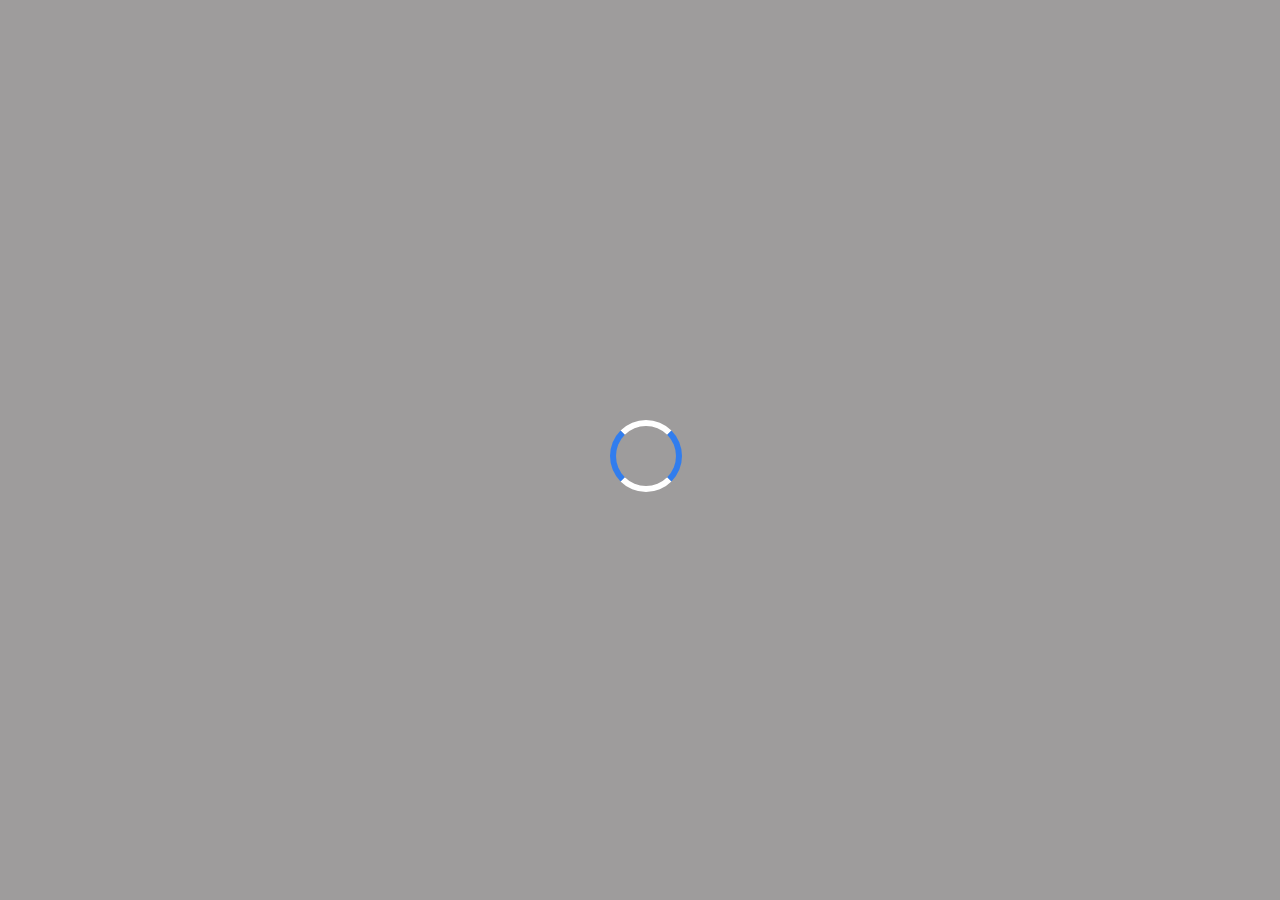
==== src/portfolio-details.html @ 345a62d0 "update" ====
<!DOCTYPE html>
<html lang="en">

<head>
  <meta charset="utf-8">
  <meta content="width=device-width, initial-scale=1.0" name="viewport">

  <title>Portfolio Details - Personal Bootstrap Template</title>
  <meta content="" name="description">
  <meta content="" name="keywords">

  <!-- Favicons -->
  <link href="assets/img/favicon.png" rel="icon">
  <link href="assets/img/apple-touch-icon.png" rel="apple-touch-icon">

  <!-- Google Fonts -->
  <link href="https://fonts.googleapis.com/css?family=Open+Sans:300,300i,400,400i,600,600i,700,700i|Raleway:300,300i,400,400i,500,500i,600,600i,700,700i|Poppins:300,300i,400,400i,500,500i,600,600i,700,700i" rel="stylesheet">

  <!-- Vendor CSS Files -->
  <link href="assets/vendor/bootstrap/css/bootstrap.min.css" rel="stylesheet">
  <link href="assets/vendor/icofont/icofont.min.css" rel="stylesheet">
  <link href="assets/vendor/boxicons/css/boxicons.min.css" rel="stylesheet">
  <link href="assets/vendor/venobox/venobox.css" rel="stylesheet">
  <link href="assets/vendor/owl.carousel/assets/owl.carousel.min.css" rel="stylesheet">
  <link href="assets/vendor/aos/aos.css" rel="stylesheet">

  <!-- Template Main CSS File -->
  <link href="assets/css/style.css" rel="stylesheet">

  <!-- =======================================================
  * Template Name: MyResume - v3.0.0
  * Template URL: https://bootstrapmade.com/free-html-bootstrap-template-my-resume/
  * Author: BootstrapMade.com
  * License: https://bootstrapmade.com/license/
  ======================================================== -->
</head>

<body>

  <main id="main">

    <!-- ======= Portfolio Details ======= -->
    <section id="portfolio-details" class="portfolio-details">
      <div class="container" data-aos="fade-up">

        <div class="row">

          <div class="col-lg-8">
            <h2 class="portfolio-title">Card Validation</h2>
            <div class="owl-carousel portfolio-details-carousel">
              <img src="assets/img/portfolio/card.jpg" class="img-fluid" alt="">
            </div>
          </div>

          <div class="col-lg-4 portfolio-info">
            <h3>Project information</h3>
            <ul>
              <li><strong>Project</strong>: Bootcamp LIM013</li>
              <li><strong>Repositorio</strong>: <a href="https://github.com/ShirleyRM/LIM013-card-validation">GitHub</a></li>
            </ul>

            <p>
              Esta web App es el interfaz de la marca Warmi Store 👚🍃 una tienda de ropa peruana ❤️ En la página encontraremos el
              último paso del proceso de compra, para lo cual el usuario debe validar su tarjeta de crédito o débito, ingresando su
              nombre de usuario y número de tarjeta 💳
            </p>
          </div>

          <div class="col-lg-8">
            <h2 class="portfolio-title">MD-Links</h2>
            <div class="owl-carousel portfolio-details-carousel">
              <img src="assets/img/portfolio/mdlinks.jpg" class="img-fluid" alt="">
            </div>
          </div>

          <div class="col-lg-4 portfolio-info">
            <h3>Project information</h3>
            <ul>
              <li><strong>Project</strong>: Bootcamp LIM013</li>
              <li><strong>Repositorio</strong>: <a href="https://github.com/ShirleyRM/LIM013-card-validation">GitHub</a></li>
            </ul>

            <p>
              Esta web App es el interfaz de la marca Warmi Store 👚🍃 una tienda de ropa peruana ❤️ En la página encontraremos el
              último paso del proceso de compra, para lo cual el usuario debe validar su tarjeta de crédito o débito, ingresando su
              nombre de usuario y número de tarjeta 💳
            </p>
          </div>
        </div>

      </div>
    </section><!-- End Portfolio Details -->

  </main><!-- End #main -->

  <a href="#" class="back-to-top"><i class="bx bx-up-arrow-alt"></i></a>
  <div id="preloader"></div>

  <!-- Vendor JS Files -->
  <script src="assets/vendor/jquery/jquery.min.js"></script>
  <script src="assets/vendor/bootstrap/js/bootstrap.bundle.min.js"></script>
  <script src="assets/vendor/jquery.easing/jquery.easing.min.js"></script>
  <script src="assets/vendor/php-email-form/validate.js"></script>
  <script src="assets/vendor/waypoints/jquery.waypoints.min.js"></script>
  <script src="assets/vendor/counterup/counterup.min.js"></script>
  <script src="assets/vendor/isotope-layout/isotope.pkgd.min.js"></script>
  <script src="assets/vendor/venobox/venobox.min.js"></script>
  <script src="assets/vendor/owl.carousel/owl.carousel.min.js"></script>
  <script src="assets/vendor/typed.js/typed.min.js"></script>
  <script src="assets/vendor/aos/aos.js"></script>

  <!-- Template Main JS File -->
  <script src="assets/js/main.js"></script>

</body>

</html>
---- src/assets/css/style.css ----
/**
* Template Name: MyResume - v3.0.0
* Template URL: https://bootstrapmade.com/free-html-bootstrap-template-my-resume/
* Author: BootstrapMade.com
* License: https://bootstrapmade.com/license/
*/

/*--------------------------------------------------------------
# General
--------------------------------------------------------------*/
body {
  font-family: "Open Sans", sans-serif;
  color: #272829;
}

a {
  color: #31d2ee;
  text-decoration: none;
}

a:hover {
  color: #31d2ee;
  text-decoration: none;
}

h1,
h2,
h3,
h4,
h5,
h6 {
  font-family: "Raleway", sans-serif;
}

@media (prefers-reduced-motion: no-preference) {
  :root {
    scroll-behavior: auto;
  }
}

/*--------------------------------------------------------------
# Back to top button
--------------------------------------------------------------*/
.back-to-top {
  position: fixed;
  display: none;
  width: 40px;
  height: 40px;
  border-radius: 50px;
  right: 15px;
  bottom: 15px;
  background: #31d2ee;
  color: rgb(85, 82, 82);
  transition: display 0.5s ease-in-out;
  z-index: 99999;
}

.back-to-top i {
  font-size: 24px;
  position: absolute;
  top: 7px;
  left: 8px;
}

.back-to-top:hover {
  color: #fff;
  background: #0f58df;
  transition: background 0.2s ease-in-out;
}

/*--------------------------------------------------------------
# Preloader
--------------------------------------------------------------*/
#preloader {
  position: fixed;
  top: 0;
  left: 0;
  right: 0;
  bottom: 0;
  z-index: 9999;
  overflow: hidden;
  background: rgb(158, 156, 156);
}

#preloader:before {
  content: "";
  position: fixed;
  top: calc(50% - 30px);
  left: calc(50% - 30px);
  border: 6px solid #317dee;
  border-top-color: #fff;
  border-bottom-color: #fff;
  border-radius: 50%;
  width: 60px;
  height: 60px;
  -webkit-animation: animate-preloader 1s linear infinite;
  animation: animate-preloader 1s linear infinite;
}

@-webkit-keyframes animate-preloader {
  0% {
    transform: rotate(0deg);
  }
  100% {
    transform: rotate(360deg);
  }
}

@keyframes animate-preloader {
  0% {
    transform: rotate(0deg);
  }
  100% {
    transform: rotate(360deg);
  }
}

/*--------------------------------------------------------------
# Disable aos animation delay on mobile devices
--------------------------------------------------------------*/
@media screen and (max-width: 768px) {
  [data-aos-delay] {
    transition-delay: 0 !important;
  }
}

/*--------------------------------------------------------------
# Header
--------------------------------------------------------------*/
#header {
  position: fixed;
  top: 0;
  left: 0;
  bottom: 0;
  z-index: 9997;
  transition: all 0.5s;
  padding: 15px;
  overflow-y: auto;
}

@media (max-width: 992px) {
  #header {
    width: 300px;
    background: #fff;
    border-right: 1px solid #e6e9ec;
    left: -300px;
  }
}

@media (min-width: 992px) {
  #main {
    margin-left: 100px;
  }
}

/*--------------------------------------------------------------
# Navigation Menu
--------------------------------------------------------------*/
/* Desktop Navigation */
.nav-menu * {
  margin: 0;
  padding: 0;
  list-style: none;
}

.nav-menu > ul > li {
  position: relative;
  white-space: nowrap;
}

.nav-menu a {
  display: flex;
  align-items: center;
  color: #4d5772;
  padding: 10px 18px;
  margin-bottom: 8px;
  transition: 0.3s;
  font-size: 15px;
  border-radius: 50px;
  background: #f2f3f5;
  height: 56px;
  width: 100%;
  overflow: hidden;
  transition: 0.3s;
}

.nav-menu a i {
  font-size: 20px;
}

.nav-menu a span {
  padding: 0 5px 0 7px;
  color: #45505b;
}

@media (min-width: 992px) {
  .nav-menu a {
    width: 56px;
  }
  .nav-menu a span {
    display: none;
    color: #fff;
  }
}

.nav-menu a:hover,
.nav-menu .active > a,
.nav-menu li:hover > a {
  color: #fff;
  background: #31d2ee;
}

.nav-menu a:hover span,
.nav-menu .active > a span,
.nav-menu li:hover > a span {
  color: #fff;
}

.nav-menu a:hover,
.nav-menu li:hover > a {
  width: 100%;
  color: #fff;
}

.nav-menu a:hover span,
.nav-menu li:hover > a span {
  display: block;
}

/* Mobile Navigation */
.mobile-nav-toggle {
  position: fixed;
  right: 15px;
  top: 15px;
  z-index: 9998;
  border: 0;
  background: none;
  font-size: 24px;
  transition: all 0.4s;
  outline: none !important;
  line-height: 1;
  cursor: pointer;
  text-align: right;
}

.mobile-nav-toggle i {
  color: #31d2ee;
}

.mobile-nav-active {
  overflow: hidden;
}

.mobile-nav-active #header {
  left: 0;
}

.mobile-nav-active .mobile-nav-toggle i {
  color: #31d2ee;
}

/*--------------------------------------------------------------
# Hero Section
--------------------------------------------------------------*/
#hero {
  width: 100%;
  height: 100vh;
  background: url("../img/shir2.jpeg") top right no-repeat;
  background-size: cover;
  position: relative;
}

@media (min-width: 992px) {
  #hero {
    padding-left: 160px;
  }
}

#hero:before {
  content: "";
  background: rgba(70, 71, 71, 0.815);
  position: absolute;
  bottom: 0;
  top: 0;
  left: 0;
  right: 0;
}

#hero h1 {
  margin: 0;
  font-size: 64px;
  font-weight: 700;
  line-height: 56px;
  color: #2a2638;
}

#hero p {
  color: #c3c5c9;
  margin: 15px 0 0 0;
  font-size: 26px;
  font-family: "Poppins", sans-serif;
}

#hero p span {
  color: #31d2ee;
  letter-spacing: 1px;
}

#hero .social-links {
  margin-top: 30px;
}

#hero .social-links a {
  font-size: 24px;
  display: inline-block;
  color: #31d2ee;
  line-height: 1;
  margin-right: 20px;
  transition: 0.3s;
}

#hero .social-links a:hover {
  color: #161a1a;
}

@media (max-width: 992px) {
  #hero {
    text-align: center;
  }
  #hero h1 {
    font-size: 32px;
    line-height: 36px;
  }
  #hero p {
    margin-top: 10px;
    font-size: 20px;
    line-height: 24px;
  }
}

/*--------------------------------------------------------------
# Sections General
--------------------------------------------------------------*/
section {
  padding: 60px 0;
  overflow: hidden;
}

.section-title {
  text-align: center;
  padding-bottom: 30px;
}

.section-title h2 {
  font-size: 32px;
  font-weight: bold;
  text-transform: uppercase;
  margin-bottom: 20px;
  padding-bottom: 20px;
  position: relative;
  color: #45505b;
}

.section-title h2::before {
  content: "";
  position: absolute;
  display: block;
  width: 120px;
  height: 1px;
  background: rgb(124, 110, 110);
  bottom: 1px;
  left: calc(50% - 60px);
}

.section-title h2::after {
  content: "";
  position: absolute;
  display: block;
  width: 40px;
  height: 3px;
  background: #31d2ee;
  bottom: 0;
  left: calc(50% - 20px);
}

.section-title p {
  margin-bottom: 0;
}

/*--------------------------------------------------------------
# About
--------------------------------------------------------------*/
.about .content h3 {
  font-weight: 700;
  font-size: 26px;
  color: #728394;
}

.about .content ul {
  list-style: none;
  padding: 0;
}

.about .content ul li {
  padding-bottom: 10px;
}

.about .content ul i {
  font-size: 20px;
  padding-right: 2px;
  color: #31d2ee;
}

.about .content p:last-child {
  margin-bottom: 0;
}

/*--------------------------------------------------------------
# Facts
--------------------------------------------------------------*/
.facts .count-box {
  padding: 30px 30px 25px 30px;
  margin-top: 30px;
  width: 100%;
  position: relative;
  text-align: center;
  background: rgba(255, 255, 255, 0.63);
}

.facts .count-box i {
  position: absolute;
  top: -25px;
  left: 50%;
  transform: translateX(-50%);
  font-size: 24px;
  background: #31d2ee;
  padding: 12px;
  color: rgb(20, 1, 1);
  border-radius: 50px;
}

.facts .count-box span {
  font-size: 36px;
  display: block;
  font-weight: 600;
  color: #011426;
}

.facts .count-box p {
  padding: 0;
  margin: 0;
  font-family: "Raleway", sans-serif;
  font-size: 14px;
}

/*--------------------------------------------------------------
# Akills
--------------------------------------------------------------*/
.skills .progress {
  height: 50px;
  display: block;
  background: none;
}

.skills .progress .skill {
  padding: 10px 0;
  margin: 0 0 6px 0;
  text-transform: uppercase;
  display: block;
  font-weight: 600;
  font-family: "Poppins", sans-serif;
  color: #45505b;
}

.skills .progress .skill .val {
  float: right;
  font-style: normal;
}

.skills .progress-bar-wrap {
  background: #6c6e7025;
}

.skills .progress-bar {
  width: 1px;
  height: 10px;
  transition: 0.9s;
  background-color: #31d2ee;
}

/*--------------------------------------------------------------
# Resume
--------------------------------------------------------------*/
.resume .resume-title {
  font-size: 26px;
  font-weight: 700;
  margin-top: 20px;
  margin-bottom: 20px;
  color: #45505b;
}

.resume .resume-item {
  padding: 0 0 20px 20px;
  margin-top: -2px;
  border-left: 2px solid #31d2ee;
  position: relative;
}

.resume .resume-item h4 {
  line-height: 18px;
  font-size: 18px;
  font-weight: 600;
  text-transform: uppercase;
  font-family: "Poppins", sans-serif;
  color: #31d2ee;
  margin-bottom: 10px;
}

.resume .resume-item h5 {
  font-size: 16px;
  background: #f7f8f9;
  padding: 5px 15px;
  display: inline-block;
  font-weight: 600;
  margin-bottom: 10px;
}

.resume .resume-item ul {
  padding-left: 20px;
}

.resume .resume-item ul li {
  padding-bottom: 10px;
}

.resume .resume-item:last-child {
  padding-bottom: 0;
}

.resume .resume-item::before {
  content: "";
  position: absolute;
  width: 16px;
  height: 16px;
  border-radius: 50px;
  left: -9px;
  top: 0;
  background: #fff;
  border: 2px solid #31d2ee;
}

/*--------------------------------------------------------------
# Portfolio
--------------------------------------------------------------*/
.portfolio .portfolio-item {
  margin-bottom: 30px;
}

.portfolio #portfolio-flters {
  padding: 0;
  margin: 0 auto 25px auto;
  list-style: none;
  text-align: center;
  background: rgba(255, 255, 255, 0.596);
  border-radius: 50px;
  padding: 2px 15px;
}

.portfolio #portfolio-flters li {
  cursor: pointer;
  display: inline-block;
  padding: 10px 15px;
  font-size: 14px;
  font-weight: 600;
  line-height: 1;
  text-transform: uppercase;
  color: #272829;
  margin-bottom: 5px;
  transition: all 0.3s ease-in-out;
}

.portfolio #portfolio-flters li:hover,
.portfolio #portfolio-flters li.filter-active {
  color: #31d2ee;
}

.portfolio #portfolio-flters li:last-child {
  margin-right: 0;
}

.portfolio .portfolio-wrap {
  transition: 0.3s;
  position: relative;
  overflow: hidden;
  z-index: 1;
  background: rgba(69, 80, 91, 0.8);
}

.portfolio .portfolio-wrap::before {
  content: "";
  background: rgba(255, 255, 255, 0.7);
  position: absolute;
  left: 30px;
  right: 30px;
  top: 30px;
  bottom: 30px;
  transition: all ease-in-out 0.3s;
  z-index: 2;
  opacity: 0;
}

.portfolio .portfolio-wrap .portfolio-info {
  opacity: 0;
  position: absolute;
  top: 0;
  left: 0;
  right: 0;
  bottom: 0;
  text-align: center;
  z-index: 3;
  transition: all ease-in-out 0.3s;
  display: flex;
  flex-direction: column;
  justify-content: center;
  align-items: center;
}

.portfolio .portfolio-wrap .portfolio-info::before {
  display: block;
  content: "";
  width: 48px;
  height: 48px;
  position: absolute;
  top: 35px;
  left: 35px;
  border-top: 3px solid #d7dce1;
  border-left: 3px solid #d7dce1;
  transition: all 0.5s ease 0s;
  z-index: 9994;
}

.portfolio .portfolio-wrap .portfolio-info::after {
  display: block;
  content: "";
  width: 48px;
  height: 48px;
  position: absolute;
  bottom: 35px;
  right: 35px;
  border-bottom: 3px solid #d7dce1;
  border-right: 3px solid #d7dce1;
  transition: all 0.5s ease 0s;
  z-index: 9994;
}

.portfolio .portfolio-wrap .portfolio-info h4 {
  font-size: 20px;
  color: #45505b;
  font-weight: 600;
}

.portfolio .portfolio-wrap .portfolio-info p {
  color: #45505b;
  font-size: 14px;
  text-transform: uppercase;
  padding: 0;
  margin: 0;
}

.portfolio .portfolio-wrap .portfolio-links {
  text-align: center;
  z-index: 4;
}

.portfolio .portfolio-wrap .portfolio-links a {
  color: #45505b;
  margin: 0 2px;
  font-size: 28px;
  display: inline-block;
  transition: 0.3s;
}

.portfolio .portfolio-wrap .portfolio-links a:hover {
  color: #31d2ee;
}

.portfolio .portfolio-wrap:hover::before {
  top: 0;
  left: 0;
  right: 0;
  bottom: 0;
  opacity: 1;
}

.portfolio .portfolio-wrap:hover .portfolio-info {
  opacity: 1;
}

.portfolio .portfolio-wrap:hover .portfolio-info::before {
  top: 15px;
  left: 15px;
}

.portfolio .portfolio-wrap:hover .portfolio-info::after {
  bottom: 15px;
  right: 15px;
}

/*--------------------------------------------------------------
# Services
--------------------------------------------------------------*/
.services .icon-box {
  text-align: center;
  padding: 70px 20px 80px 20px;
  transition: all ease-in-out 0.3s;
  background: #fff;
  box-shadow: 0px 5px 90px 0px rgba(110, 123, 131, 0.05);
}

.services .icon-box .icon {
  margin: 0 auto;
  width: 100px;
  height: 100px;
  display: flex;
  align-items: center;
  justify-content: center;
  transition: ease-in-out 0.3s;
  position: relative;
}

.services .icon-box .icon i {
  font-size: 36px;
  transition: 0.5s;
  position: relative;
}

.services .icon-box .icon svg {
  position: absolute;
  top: 0;
  left: 0;
}

.services .icon-box .icon svg path {
  transition: 0.5s;
  fill: #f5f5f5;
}

.services .icon-box h4 {
  font-weight: 600;
  margin: 10px 0 15px 0;
  font-size: 22px;
}

.services .icon-box h4 a {
  color: #45505b;
  transition: ease-in-out 0.3s;
}

.services .icon-box p {
  line-height: 24px;
  font-size: 14px;
  margin-bottom: 0;
}

.services .icon-box:hover {
  border-color: #fff;
  box-shadow: 0px 0 35px 0 rgba(0, 0, 0, 0.08);
}

.services .iconbox-blue i {
  color: #31d2ee;
}

.services .iconbox-blue:hover .icon i {
  color: #fff;
}

.services .iconbox-blue:hover .icon path {
  fill: #31d2ee;
}

.services .iconbox-orange i {
  color: #ffa76e;
}

.services .iconbox-orange:hover .icon i {
  color: #fff;
}

.services .iconbox-orange:hover .icon path {
  fill: #ffa76e;
}

.services .iconbox-pink i {
  color: #e80368;
}

.services .iconbox-pink:hover .icon i {
  color: #fff;
}

.services .iconbox-pink:hover .icon path {
  fill: #e80368;
}

.services .iconbox-yellow i {
  color: #ffbb2c;
}

.services .iconbox-yellow:hover .icon i {
  color: #fff;
}

.services .iconbox-yellow:hover .icon path {
  fill: #ffbb2c;
}

.services .iconbox-red i {
  color: #ff5828;
}

.services .iconbox-red:hover .icon i {
  color: #fff;
}

.services .iconbox-red:hover .icon path {
  fill: #ff5828;
}

.services .iconbox-teal i {
  color: #11dbcf;
}

.services .iconbox-teal:hover .icon i {
  color: #fff;
}

.services .iconbox-teal:hover .icon path {
  fill: #11dbcf;
}

/*--------------------------------------------------------------
# Testimonials
--------------------------------------------------------------*/
.testimonials .section-header {
  margin-bottom: 40px;
}

.testimonials .testimonial-item {
  text-align: center;
}

.testimonials .testimonial-item .testimonial-img {
  width: 120px;
  border-radius: 50%;
  border: 4px solid #fff;
  margin: 0 auto;
}

.testimonials .testimonial-item h3 {
  font-size: 20px;
  font-weight: bold;
  margin: 10px 0 5px 0;
  color: #111;
}

.testimonials .testimonial-item h4 {
  font-size: 14px;
  color: #999;
  margin: 0 0 15px 0;
}

.testimonials .testimonial-item .quote-icon-left,
.testimonials .testimonial-item .quote-icon-right {
  color: #90c8fc;
  font-size: 26px;
}

.testimonials .testimonial-item .quote-icon-left {
  display: inline-block;
  left: -5px;
  position: relative;
}

.testimonials .testimonial-item .quote-icon-right {
  display: inline-block;
  right: -5px;
  position: relative;
  top: 10px;
}

.testimonials .testimonial-item p {
  font-style: italic;
  margin: 0 auto 15px auto;
}

.testimonials .owl-nav,
.testimonials .owl-dots {
  margin-top: 5px;
  text-align: center;
}

.testimonials .owl-dot {
  display: inline-block;
  margin: 0 5px;
  width: 12px;
  height: 12px;
  border-radius: 50%;
  background-color: #ddd !important;
}

.testimonials .owl-dot.active {
  background-color: #31d2ee !important;
}

@media (min-width: 992px) {
  .testimonials .testimonial-item p {
    width: 80%;
  }
}

/*--------------------------------------------------------------
# Contact
--------------------------------------------------------------*/
.contact .info {
  width: 100%;
  background: #fff;
}

.contact .info i {
  font-size: 20px;
  color: #31d2ee;
  float: left;
  width: 44px;
  height: 44px;
  background: #eef7ff;
  display: flex;
  justify-content: center;
  align-items: center;
  border-radius: 50px;
  transition: all 0.3s ease-in-out;
}

.contact .info h4 {
  padding: 0 0 0 60px;
  font-size: 22px;
  font-weight: 600;
  margin-bottom: 5px;
  color: #45505b;
}

.contact .info p {
  padding: 0 0 0 60px;
  margin-bottom: 0;
  font-size: 14px;
  color: #728394;
}

.contact .info .email,
.contact .info .phone {
  margin-top: 40px;
}

.contact .info .email:hover i,
.contact .info .address:hover i,
.contact .info .phone:hover i {
  background: #31d2ee;
  color: #fff;
}

.contact .php-email-form {
  width: 100%;
  background: #fff;
}

.contact .php-email-form .form-group {
  padding-bottom: 8px;
}

.contact .php-email-form .validate {
  display: none;
  color: red;
  margin: 0 0 15px 0;
  font-weight: 400;
  font-size: 13px;
}

.contact .php-email-form .error-message {
  display: none;
  color: #fff;
  background: #ed3c0d;
  text-align: left;
  padding: 15px;
  font-weight: 600;
}

.contact .php-email-form .error-message br + br {
  margin-top: 25px;
}

.contact .php-email-form .sent-message {
  display: none;
  color: #fff;
  background: #18d26e;
  text-align: center;
  padding: 15px;
  font-weight: 600;
}

.contact .php-email-form .loading {
  display: none;
  background: #fff;
  text-align: center;
  padding: 15px;
}

.contact .php-email-form .loading:before {
  content: "";
  display: inline-block;
  border-radius: 50%;
  width: 24px;
  height: 24px;
  margin: 0 10px -6px 0;
  border: 3px solid #18d26e;
  border-top-color: #eee;
  -webkit-animation: animate-loading 1s linear infinite;
  animation: animate-loading 1s linear infinite;
}

.contact .php-email-form input,
.contact .php-email-form textarea {
  border-radius: 4px;
  box-shadow: none;
  font-size: 14px;
}

.contact .php-email-form input {
  height: 44px;
}

.contact .php-email-form textarea {
  padding: 10px 12px;
}

.contact .php-email-form button[type="submit"] {
  background: #31d2ee;
  border: 0;
  padding: 10px 35px;
  color: #fff;
  transition: 0.4s;
  border-radius: 50px;
}

.contact .php-email-form button[type="submit"]:hover {
  background: #31d2ee;
}

@-webkit-keyframes animate-loading {
  0% {
    transform: rotate(0deg);
  }
  100% {
    transform: rotate(360deg);
  }
}

@keyframes animate-loading {
  0% {
    transform: rotate(0deg);
  }
  100% {
    transform: rotate(360deg);
  }
}

/*--------------------------------------------------------------
# Portfolio Details
--------------------------------------------------------------*/
.portfolio-details {
  padding: 40px 0;
}

.portfolio-details .portfolio-title {
  font-size: 26px;
  font-weight: 700;
  margin-bottom: 20px;
}

.portfolio-details .portfolio-details-carousel .owl-nav,
.portfolio-details .portfolio-details-carousel .owl-dots {
  margin-top: 5px;
  text-align: center;
}

.portfolio-details .portfolio-details-carousel .owl-dot {
  display: inline-block;
  margin: 0 5px;
  width: 12px;
  height: 12px;
  border-radius: 50%;
  background-color: rgb(133, 131, 131) !important;
}

.portfolio-details .portfolio-details-carousel .owl-dot.active {
  background-color: #0563bb !important;
}

.portfolio-details .portfolio-info {
  padding-top: 45px;
}

.portfolio-details .portfolio-info h3 {
  font-size: 22px;
  font-weight: 400;
  margin-bottom: 20px;
}

.portfolio-details .portfolio-info ul {
  list-style: none;
  padding: 0;
  font-size: 15px;
}

.portfolio-details .portfolio-info ul li + li {
  margin-top: 10px;
}

.portfolio-details .portfolio-info p {
  font-size: 15px;
  padding: 15px 0 0 0;
}

@media (max-width: 992px) {
  .portfolio-details .portfolio-info {
    padding-top: 20px;
  }
}

/*--------------------------------------------------------------
# Footer
--------------------------------------------------------------*/
#footer {
  background: #f7f8f9;
  color: #45505b;
  font-size: 14px;
  text-align: center;
  padding: 30px 0;
}

#footer h3 {
  font-size: 36px;
  font-weight: 700;
  position: relative;
  font-family: "Poppins", sans-serif;
  padding: 0;
  margin: 0 0 15px 0;
}

#footer p {
  font-size: 15;
  font-style: italic;
  padding: 0;
  margin: 0 0 40px 0;
}

#footer .social-links {
  margin: 0 0 40px 0;
}

#footer .social-links a {
  font-size: 18px;
  display: inline-block;
  background: #31d2ee;
  color: #fff;
  line-height: 1;
  padding: 8px 0;
  margin-right: 4px;
  border-radius: 50%;
  text-align: center;
  width: 36px;
  height: 36px;
  transition: 0.3s;
}

#footer .social-links a:hover {
  background: #31d2ee;
  color: #fff;
  text-decoration: none;
}

#footer .copyright {
  margin: 0 0 5px 0;
}

#footer .credits {
  font-size: 13px;
}
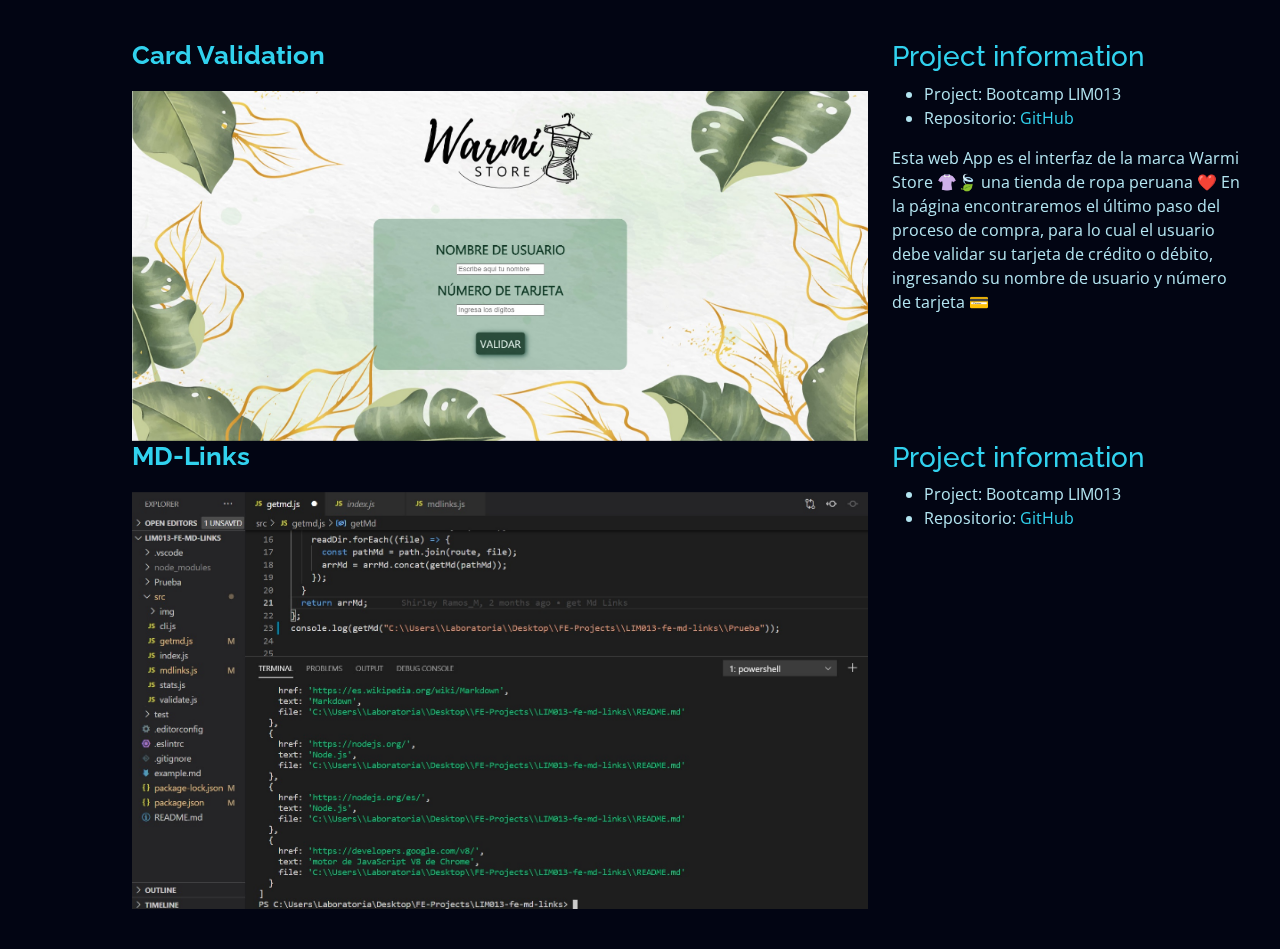
==== commit f63ef4bb: "Merge pull request #1 from shinnmar/dev" ====
--- a/src/portfolio-details.html
+++ b/src/portfolio-details.html
@@ -5,7 +5,7 @@
   <meta charset="utf-8">
   <meta content="width=device-width, initial-scale=1.0" name="viewport">
 
-  <title>Portfolio Details - Personal Bootstrap Template</title>
+  <title></title>
   <meta content="" name="description">
   <meta content="" name="keywords">
 
@@ -52,11 +52,11 @@
             </div>
           </div>
 
-          <div class="col-lg-4 portfolio-info">
+          <div class="col-lg-4 portfolio-information">
             <h3>Project information</h3>
             <ul>
-              <li><strong>Project</strong>: Bootcamp LIM013</li>
-              <li><strong>Repositorio</strong>: <a href="https://github.com/ShirleyRM/LIM013-card-validation">GitHub</a></li>
+              <li><span>Project</span>: Bootcamp LIM013</li>
+              <li><span>Repositorio</span>: <a href="https://github.com/ShirleyRM/LIM013-card-validation">GitHub</a></li>
             </ul>
 
             <p>
@@ -73,18 +73,12 @@
             </div>
           </div>
 
-          <div class="col-lg-4 portfolio-info">
+          <div class="col-lg-4 portfolio-information">
             <h3>Project information</h3>
             <ul>
-              <li><strong>Project</strong>: Bootcamp LIM013</li>
-              <li><strong>Repositorio</strong>: <a href="https://github.com/ShirleyRM/LIM013-card-validation">GitHub</a></li>
+              <li><span>Project</span>: Bootcamp LIM013</li>
+              <li><span>Repositorio</span>: <a href="https://github.com/ShirleyRM/LIM013-card-validation">GitHub</a></li>
             </ul>
-
-            <p>
-              Esta web App es el interfaz de la marca Warmi Store 👚🍃 una tienda de ropa peruana ❤️ En la página encontraremos el
-              último paso del proceso de compra, para lo cual el usuario debe validar su tarjeta de crédito o débito, ingresando su
-              nombre de usuario y número de tarjeta 💳
-            </p>
           </div>
         </div>
 
